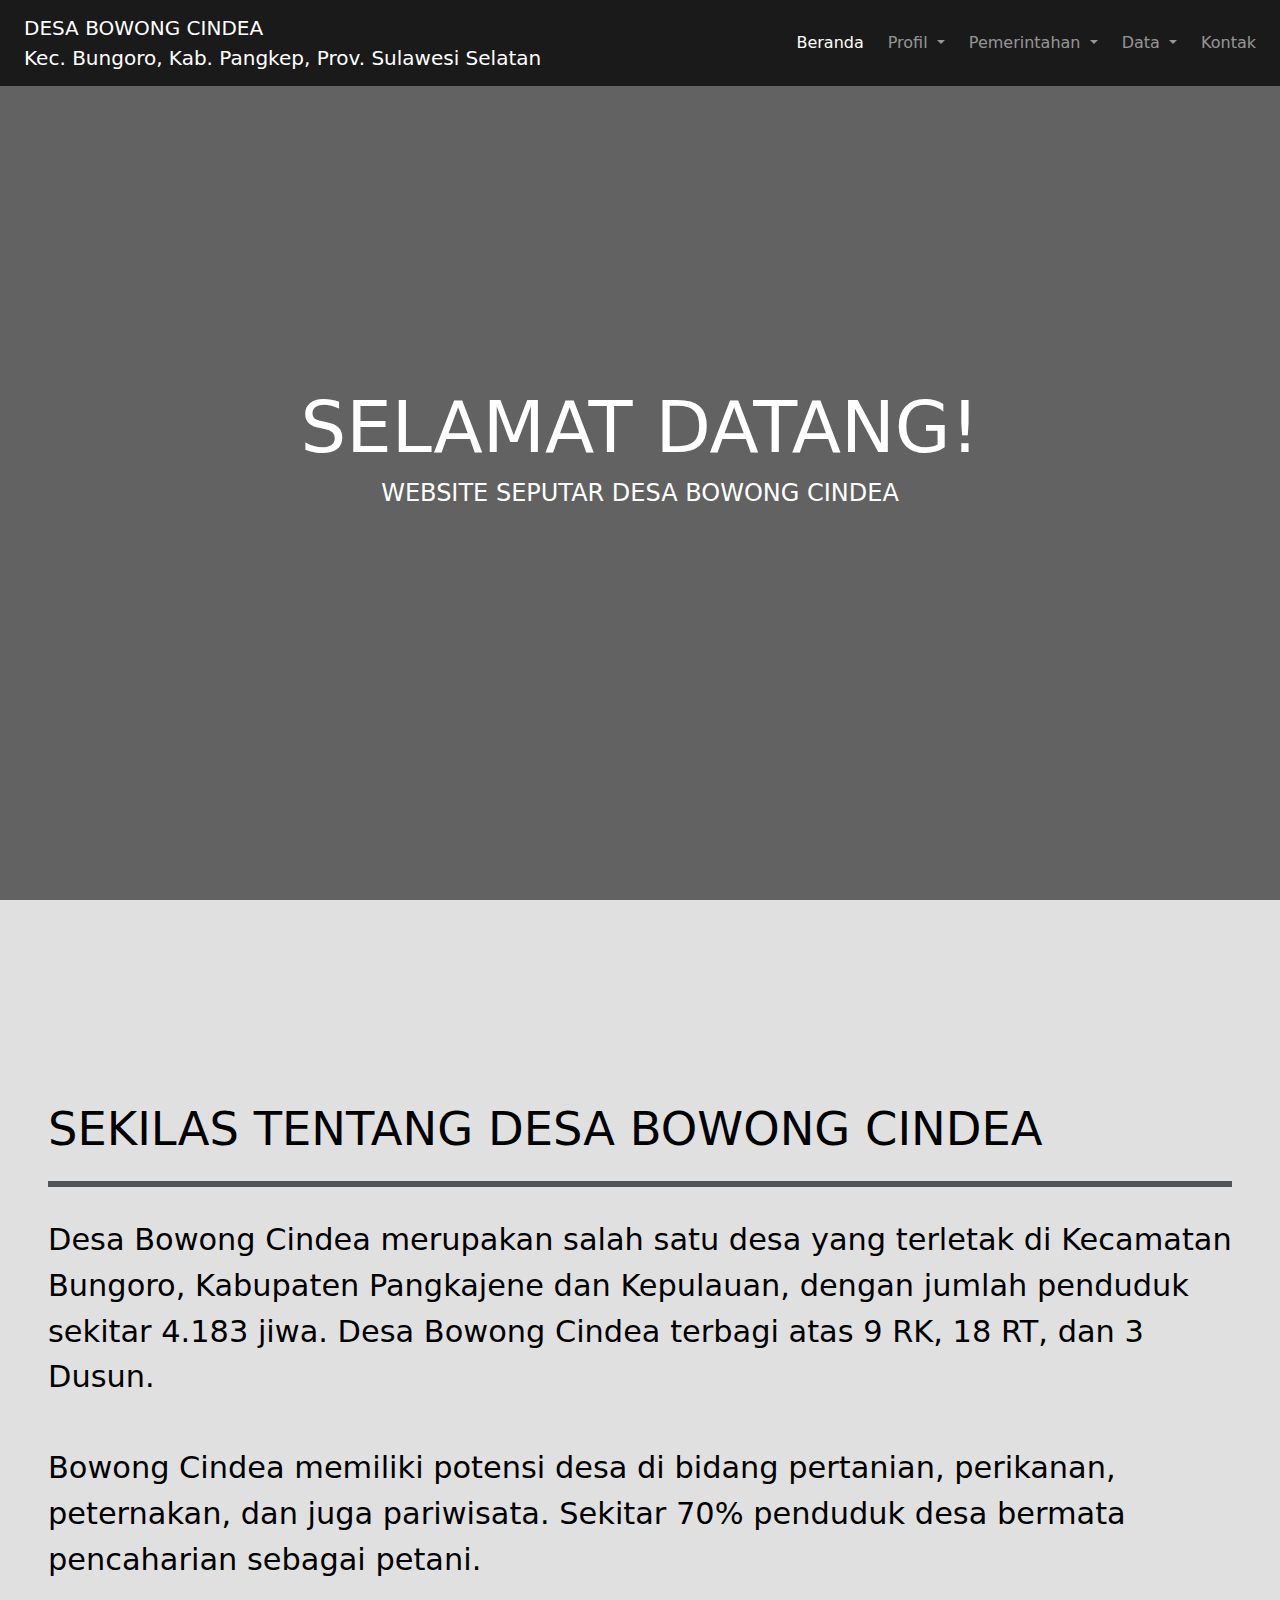
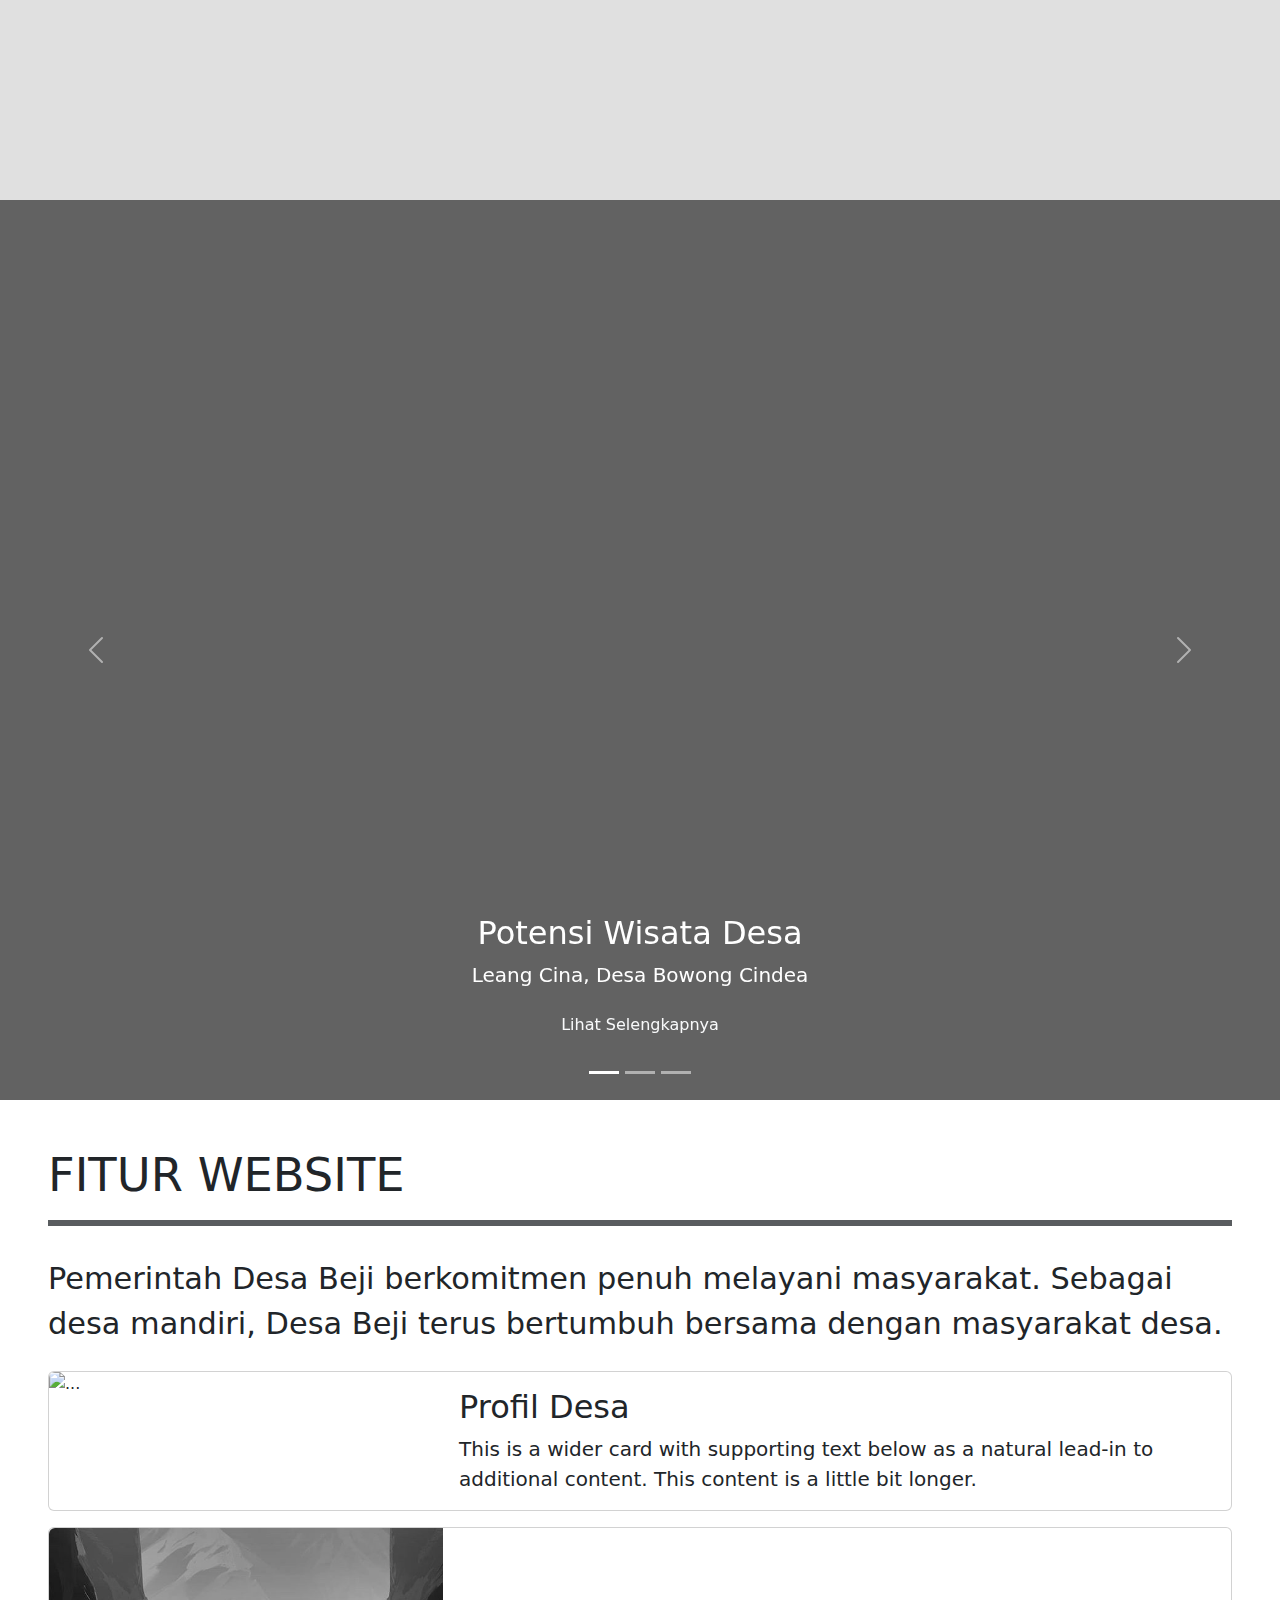
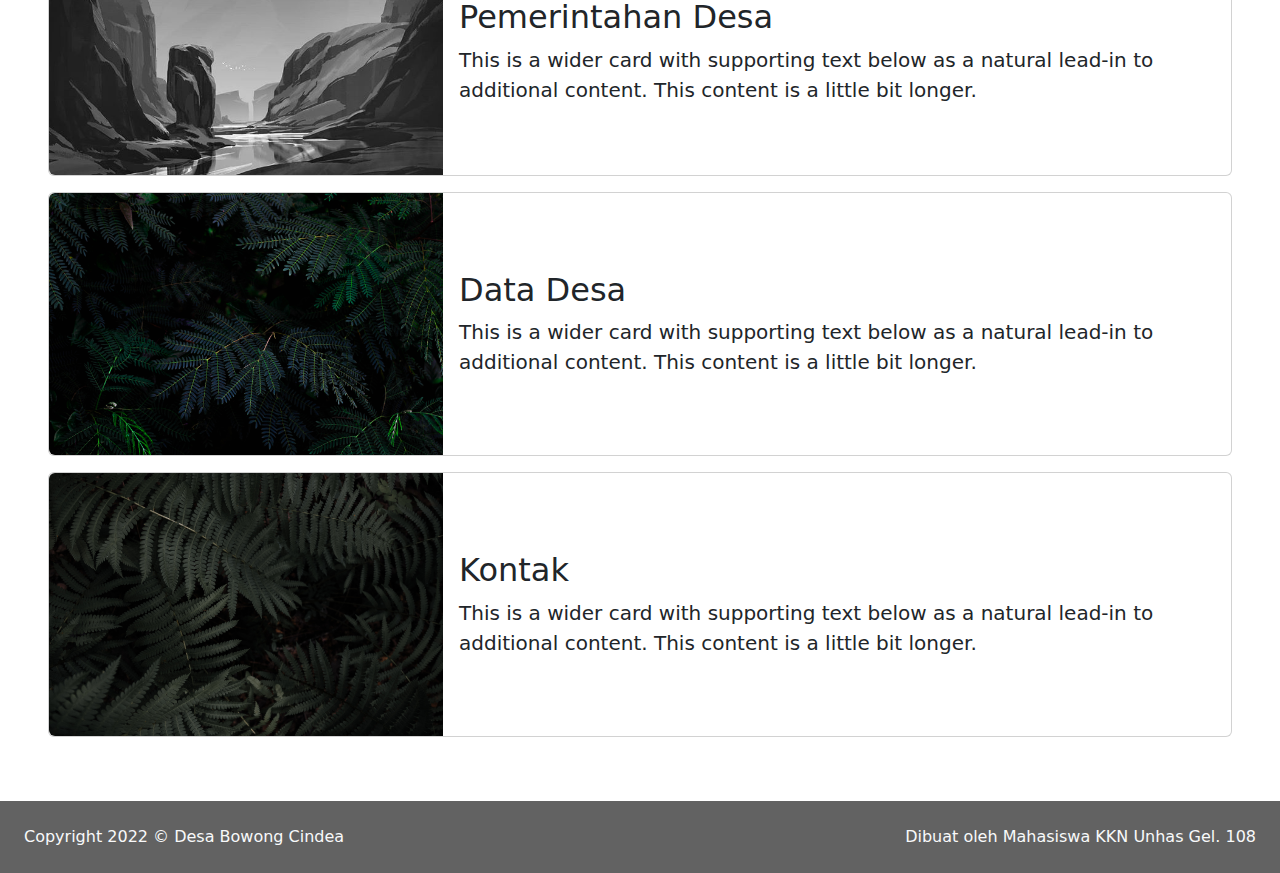
==== index.html @ 3e86f27a "first commit" ====
<!DOCTYPE html>
<html lang="en">
  <head>
    <meta charset="UTF-8" />
    <meta http-equiv="X-UA-Compatible" content="IE=edge" />
    <meta name="viewport" content="width=device-width, initial-scale=1.0" />
    <title>Website Desa Bowong Cindea</title>
    <link href="./css/bootstrap/bootstrap.min.css" rel="stylesheet" />
    <link href="./css/index.css" rel="stylesheet" />
  </head>
  <body>
    <!-- Navbar -->
    <nav class="navbar navbar-expand-lg navbar-dark">
      <div class="container-fluid px-3 px-md-4">
        <div class="navbar-brand d-flex flex-column">
          <span class="nama-desa" href="#">DESA BOWONG CINDEA</span>
          <span class="letak-desa"
            >Kec. Bungoro, Kab. Pangkep, Prov. Sulawesi Selatan</span
          >
        </div>
        <button
          class="navbar-toggler"
          type="button"
          data-bs-toggle="collapse"
          data-bs-target="#navbarNavDropdown"
          aria-controls="navbarNavDropdown"
          aria-expanded="false"
          aria-label="Toggle navigation"
        >
          <span class="navbar-toggler-icon"></span>
        </button>
        <div class="collapse navbar-collapse" id="navbarNavDropdown">
          <ul class="ms-auto navbar-nav gap-2">
            <li class="nav-item">
              <a class="nav-link active" aria-current="page" href="./index.html"
                >Beranda</a
              >
            </li>
            <li class="nav-item dropdown">
              <a
                class="nav-link dropdown-toggle"
                href="#"
                role="button"
                data-bs-toggle="dropdown"
                aria-expanded="false"
              >
                Profil
              </a>
              <ul class="dropdown-menu dropdown-menu-dark">
                <li>
                  <a
                    class="dropdown-item"
                    href="./pages/profil/sejarah-desa.html"
                    >Sejarah Desa</a
                  >
                </li>
                <li>
                  <a
                    class="dropdown-item"
                    href="./pages/profil/wilayah-desa.html"
                    >Wilayah Desa</a
                  >
                </li>
                <li>
                  <a
                    class="dropdown-item"
                    href="./pages/profil/sarana-prasarana.html"
                    >Sarana dan Prasarana Desa</a
                  >
                </li>
                <li>
                  <a
                    class="dropdown-item"
                    href="./pages/profil/potensi-desa.html"
                    >Potensi Desa</a
                  >
                </li>
              </ul>
            </li>
            <li class="nav-item dropdown">
              <a
                class="nav-link dropdown-toggle"
                href="#"
                role="button"
                data-bs-toggle="dropdown"
                aria-expanded="false"
              >
                Pemerintahan
              </a>
              <ul class="dropdown-menu dropdown-menu-dark">
                <li>
                  <a
                    class="dropdown-item"
                    href="./pages/pemerintahan/visi-misi.html"
                    >Visi dan Misi</a
                  >
                </li>
                <li>
                  <a
                    class="dropdown-item"
                    href="./pages/pemerintahan/struktur-organisasi.html"
                    >Struktur Organisasi</a
                  >
                </li>
              </ul>
            </li>
            <li class="dropdown">
              <a
                class="nav-link dropdown-toggle"
                href="#"
                role="button"
                data-bs-toggle="dropdown"
                aria-expanded="false"
              >
                Data
              </a>
              <ul class="dropdown-menu dropdown-menu-dark data-penduduk">
                <li>
                  <a
                    class="dropdown-item"
                    href="./pages/data/data-penduduk.html"
                    >Data Penduduk</a
                  >
                </li>
              </ul>
            </li>
            <li class="nav-item">
              <a class="nav-link pe-0" href="./pages/kontak.html">Kontak</a>
            </li>
          </ul>
        </div>
      </div>
    </nav>
    <!-- Welcome -->
    <header
      class="header d-flex flex-column justify-content-center align-items-center"
    >
      <h1 class="header-title">SELAMAT DATANG!</h1>
      <h4 class="header-subtitle">
        WEBSITE SEPUTAR DESA BOWONG CINDEA
      </h4>
    </header>
    <!-- Overview -->
    <section
      class="py-5 overview-section px-sm-5 px-4 d-flex flex-column justify-content-center"
    >
      <h1>SEKILAS TENTANG DESA BOWONG CINDEA</h1>
      <hr class="border border-dark border-3 opacity-75" />
      <p>
        Desa Bowong Cindea merupakan salah satu desa yang terletak di Kecamatan
        Bungoro, Kabupaten Pangkajene dan Kepulauan, dengan jumlah penduduk
        sekitar 4.183 jiwa. Desa Bowong Cindea terbagi atas 9 RK, 18 RT, dan 3 Dusun.
        <br /><br />Bowong Cindea memiliki potensi desa di bidang pertanian,
        perikanan, peternakan, dan juga pariwisata. Sekitar 70% penduduk desa bermata pencaharian sebagai
        petani.
      </p>
    </section>

    <!-- Preview Leang Cina -->
    <div
      id="carouselExampleCaptions"
      class="carousel slide"
      data-bs-ride="false"
    >
      <div class="carousel-indicators">
        <button
          type="button"
          data-bs-target="#carouselExampleCaptions"
          data-bs-slide-to="0"
          class="active"
          aria-current="true"
          aria-label="Slide 1"
        ></button>
        <button
          type="button"
          data-bs-target="#carouselExampleCaptions"
          data-bs-slide-to="1"
          aria-label="Slide 2"
        ></button>
        <button
          type="button"
          data-bs-target="#carouselExampleCaptions"
          data-bs-slide-to="2"
          aria-label="Slide 3"
        ></button>
      </div>
      <div class="carousel-inner">
        <div class="carousel-item active">
          <!-- <img
            src=".\images\leang-cina-1.png"
            width="100%"
            height="710"
            class="d-block"
            alt="Potensi Wisata Desa"
          /> -->
          <div class="leang-1"></div>
          <div class="carousel-caption">
            <h2>Potensi Wisata Desa</h2>
            <p class="fs-5">Leang Cina, Desa Bowong Cindea</p>
            <p>
              <a
                class="btn btn-md text-light"
                href=".\pages\profil\potensi-desa.html"
                role="button"
                target="_blank"
                >Lihat Selengkapnya</a
              >
            </p>
          </div>
        </div>
        <div class="carousel-item">
          <!-- <img
            src=".\images\leang-cina-2.jpeg"
            width="100%"
            height="710"
            class="d-block"
            alt="..."
          /> -->

          <div class="leang-2"></div>
          <div class="carousel-caption">
            <h2>Potensi Wisata Desa</h2>
            <p class="fs-5">Leang Cina, Desa Bowong Cindea</p>
            <p>
              <a
                class="btn btn-md text-light"
                href=".\pages\profil\potensi-desa.html"
                role="button"
                target="_blank"
                >Lihat Selengkapnya</a
              >
            </p>
          </div>
        </div>
        <div class="carousel-item">
          <!-- <img
            src=".\images\leang-cina-3.jpeg"
            width="100%"
            height="710"
            class="d-block w-100"
            alt="..."
          /> -->
          <div class="leang-3"></div>
          <div class="carousel-caption">
            <h2>Potensi Wisata Desa</h2>
            <p class="fs-5">Leang Cina, Desa Bowong Cindea</p>
            <p>
              <a
                class="btn btn-md text-light"
                href=".\pages\profil\potensi-desa.html"
                role="button"
                target="_blank"
                >Lihat Selengkapnya</a
              >
            </p>
          </div>
        </div>
      </div>
      <button
        class="carousel-control-prev"
        type="button"
        data-bs-target="#carouselExampleCaptions"
        data-bs-slide="prev"
      >
        <span class="carousel-control-prev-icon" aria-hidden="true"></span>
        <span class="visually-hidden">Previous</span>
      </button>
      <button
        class="carousel-control-next"
        type="button"
        data-bs-target="#carouselExampleCaptions"
        data-bs-slide="next"
      >
        <span class="carousel-control-next-icon" aria-hidden="true"></span>
        <span class="visually-hidden">Next</span>
      </button>
    </div>

    <!-- Fitur -->
    <section class="feature-section p-sm-5 p-4">
      <div class="mb-4">
        <h1 class="feature-title">FITUR WEBSITE</h1>
        <hr class="border border-dark border-3 opacity-75" />
        <p class="feature-text">
          Pemerintah Desa Beji berkomitmen penuh melayani masyarakat. Sebagai
          desa mandiri, Desa Beji terus bertumbuh bersama dengan masyarakat
          desa.
        </p>
      </div>
      <div class="">
        <div class="card mb-3">
          <div class="row g-0">
            <div class="col-md-4">
              <img
                src="../images/bg-welcome.jpg"
                class="img-fluid rounded-start"
                alt="..."
              />
            </div>
            <div class="col-md-8">
              <div
                class="card-body d-flex flex-column justify-content-center h-100"
              >
                <h5 class="card-title fs-2">Profil Desa</h5>
                <p class="card-text fs-5">
                  This is a wider card with supporting text below as a natural
                  lead-in to additional content. This content is a little bit
                  longer.
                </p>
                <!-- <p class="card-text">
                  <small class="text-muted">Last updated 3 mins ago</small>
                </p> -->
              </div>
            </div>
          </div>
        </div>
        <div class="card mb-3">
          <div class="row g-0">
            <div class="col-md-4">
              <img
                src="../images/2.jpg"
                class="img-fluid rounded-start"
                alt="..."
              />
            </div>
            <div class="col-md-8">
              <div
                class="card-body d-flex flex-column justify-content-center h-100"
              >
                <h5 class="card-title fs-2">Pemerintahan Desa</h5>
                <p class="card-text fs-5">
                  This is a wider card with supporting text below as a natural
                  lead-in to additional content. This content is a little bit
                  longer.
                </p>
                <!-- <p class="card-text">
                    <small class="text-muted">Last updated 3 mins ago</small>
                  </p> -->
              </div>
            </div>
          </div>
        </div>
        <div class="card mb-3">
          <div class="row g-0">
            <div class="col-md-4">
              <img
                src="../images/3.jpg"
                class="img-fluid rounded-start"
                alt="..."
              />
            </div>
            <div class="col-md-8">
              <div
                class="card-body d-flex flex-column justify-content-center h-100"
              >
                <h5 class="card-title fs-2">Data Desa</h5>
                <p class="card-text fs-5">
                  This is a wider card with supporting text below as a natural
                  lead-in to additional content. This content is a little bit
                  longer.
                </p>
                <!-- <p class="card-text">
                    <small class="text-muted">Last updated 3 mins ago</small>
                  </p> -->
              </div>
            </div>
          </div>
        </div>
        <div class="card mb-3">
          <div class="row g-0">
            <div class="col-md-4">
              <img
                src="../images/4.jpg"
                class="img-fluid rounded-start"
                alt="..."
              />
            </div>
            <div class="col-md-8">
              <div
                class="card-body d-flex flex-column justify-content-center h-100"
              >
                <h5 class="card-title fs-2">Kontak</h5>
                <p class="card-text fs-5">
                  This is a wider card with supporting text below as a natural
                  lead-in to additional content. This content is a little bit
                  longer.
                </p>
                <!-- <p class="card-text">
                    <small class="text-muted">Last updated 3 mins ago</small>
                  </p> -->
              </div>
            </div>
          </div>
        </div>
        <!-- <div class="row row-cols-1 row-cols-md-2 g-4">
          <div class="col">
            <div class="card">
              <img src="./bg-welcome.jpg" class="card-img-top" alt="..." />
              <div class="card-body">
                <h5 class="card-title">Profil Desa</h5>
                <p class="card-text">
                  This is a longer card with supporting text below as a natural
                  lead-in to additional content. This content is a little bit
                  longer.
                </p>
              </div>
            </div>
          </div>
          <div class="col">
            <div class="card">
              <img src="./2.jpg" class="card-img-top" alt="..." />
              <div class="card-body">
                <h5 class="card-title">Pemerintahan Desa</h5>
                <p class="card-text">
                  This is a longer card with supporting text below as a natural
                  lead-in to additional content. This content is a little bit
                  longer.
                </p>
              </div>
            </div>
          </div>
          <div class="col">
            <div class="card">
              <img src="./3.jpg" class="card-img-top" alt="..." />
              <div class="card-body">
                <h5 class="card-title">Data Desa</h5>
                <p class="card-text">
                  This is a longer card with supporting text below as a natural
                  lead-in to additional content.
                </p>
              </div>
            </div>
          </div>
          <div class="col">
            <div class="card">
              <img src="./4.jpg" class="card-img-top" alt="..." />
              <div class="card-body">
                <h5 class="card-title">Kontak</h5>
                <p class="card-text">
                  This is a longer card with supporting text below as a natural
                  lead-in to additional content. This content is a little bit
                  longer.
                </p>
              </div>
            </div>
          </div>
        </div> -->
      </div>
    </section>
    <footer
      class="d-flex flex-column flex-md-row gap-2 gap-md-0 justify-content-between align-items-center text-light p-4 text-center"
    >
      <span>Copyright 2022 © Desa Bowong Cindea</span>
      <span>Dibuat oleh Mahasiswa KKN Unhas Gel. 108</span>
    </footer>
    <script src="./js/bootstrap/bootstrap.bundle.min.js"></script>
  </body>
</html>
---- css/index.css ----
* {
    box-sizing: border-box;
}

html,
body {
    margin: 0;
    padding: 0;
    height: 100%;
}

nav {
    background-image: url("../images/bg-welcome.jpg");
    background-size: cover;
    background-repeat: no-repeat;
    background-attachment: fixed;
    background-position: center;
    box-shadow: inset 0 0 0 1000px rgba(0, 0, 0, 0.733);
    position: absolute !important;
    width: 100%;
    z-index: 1;
}

.dropdown-menu {
    background-color: rgba(0, 0, 0, 0.329) !important;
    padding: 2px !important;
    border-color: rgba(0, 0, 0, 0.342) !important;
}

@media (min-width: 992px){
    .data-penduduk{
        transform: translate(-10%, 0);
    }
}

.dropdown-item:active,
.dropdown-item:focus,
.dropdown-item:visited {
    background-color: rgba(255, 255, 255, 0.308) !important;
}

hr {
    display: block;
    /* border: 3px solid black !important; */
    margin-bottom: 30px !important;
}

.header {
    color: white;
    background-image: url("../images/bg-welcome.jpg");
    background-size: cover;
    background-repeat: no-repeat;
    background-attachment: fixed;
    background-position: center;
    box-shadow: inset 0 0 0 1000px rgba(0, 0, 0, 0.616);
    height: 100vh;
}

.leang-1 {
    background-image: url("../images/leang-cina-1.png");
    background-size: cover;
    background-repeat: no-repeat;
    /* background-attachment: fixed; */
    background-position: center;
    box-shadow: inset 0 0 0 1000px rgba(0, 0, 0, 0.616);
    height: 100vh;
}

.leang-2 {
    background-image: url("../images/leang-cina-2.jpeg");
    background-size: cover;
    background-repeat: no-repeat;
    /* background-attachment: fixed; */
    background-position: center;
    box-shadow: inset 0 0 0 1000px rgba(0, 0, 0, 0.616);
    height: 100vh;
}

.leang-3 {
    background-image: url("../images/leang-cina-3.jpeg");
    background-size: cover;
    background-repeat: no-repeat;
    /* background-attachment: fixed; */
    background-position: center;
    box-shadow: inset 0 0 0 1000px rgba(0, 0, 0, 0.616);
    height: 100vh;
}

.header-title {
    font-size: 4.5rem;
}

.header-subtitle {
    font-weight: normal;
}

.overview-section {
    color: black;
    background-color: rgba(0, 0, 0, 0.123);
    height: 100vh;
}

@media (max-width: 992px) {
    .overview-section {
        color: black;
        background-color: rgba(0, 0, 0, 0.123);
        height: unset;
    }
}

.overview-section h1,
.feature-section .feature-title,
.card-title {
    font-size: 3.1rem;
}

.overview-section p,
.feature-section .feature-text,
.card-text {
    font-size: 2.1rem;
}

@media (max-width: 1500px) {

    .overview-section h1,
    .feature-section .feature-title,
    .card-title {
        font-size: 2.9rem;
    }

    .overview-section p,
    .feature-section .feature-text,
    .card-text {
        font-size: 1.9rem;
    }
}

@media (max-width: 1260px) {

    .overview-section h1,
    .feature-section .feature-title,
    .card-title {
        font-size: 2.7rem;
    }

    .overview-section p,
    .feature-section .feature-text,
    .card-text {
        font-size: 1.7rem;
    }
}


@media (max-width: 950px) {

    .overview-section h1,
    .feature-section .feature-title,
    .card-title {
        font-size: 2.5rem;
    }

    .overview-section p,
    .feature-section .feature-text,
    .card-text {
        font-size: 1.5rem;
    }
}

@media (max-width: 820px) {
    footer {
        font-size: 0.9rem;
    }
}

@media (max-width: 720px) {
    .header-title {
        font-size: 3.5rem;
    }

    .header-subtitle {
        font-weight: normal;
        font-size: 1.1rem;
    }

    .overview-section h1,
    .feature-section .feature-title,
    .card-title {
        font-size: 2.1rem;
    }

    .overview-section p,
    .feature-section .feature-text,
    .card-text {
        font-size: 1.4rem;
    }
}

@media (max-width: 605px) {
    /* .nama-desa {
        font-size: 1.1rem;
    } */

    .letak-desa {
        font-size: 0.9rem;
    }

    /* .nav-item {
        font-size: 0.8rem;
    } */

    .overview-section h1,
    .feature-section .feature-title,
    .card-title {
        font-size: 1.8rem;
    }

    .overview-section p,
    .feature-section .feature-text,
    .card-text {
        font-size: 1.3rem;
    }

    .navbar-toggler-icon {
        font-size: 1.1rem;
    }
}

@media (max-width: 550px) {
    .header-title {
        font-size: 3.1rem;
    }

    .header-subtitle {
        font-weight: normal;
        font-size: 0.9rem;
    }
}

@media (max-width: 498px) {
    .header-title {
        font-size: 2.9rem;
    }

    .header-subtitle {
        font-weight: normal;
        font-size: 0.9rem;
    }

    .overview-section h1,
    .feature-section .feature-title,
    .card-title {
        font-size: 1.7rem;
    }

    .overview-section p,
    .feature-section .feature-text,
    .card-text {
        font-size: 1.2rem;
    }
}

@media (max-width: 449px) {
    /* .nama-desa {
        font-size: 1rem;
    } */

    .letak-desa {
        font-size: 0.7rem;
    }

    /* .nav-item {
        font-size: 0.7rem;
    } */

    .header-title {
        font-size: 2.7rem;
    }

    .overview-section h1,
    .feature-section .feature-title,
    .card-title {
        font-size: 1.6rem;
    }

    .navbar-toggler-icon {
        font-size: 1rem;
    }

    .carousel-caption .fs-5 {
        font-size: 1.1rem !important;
    }
}

@media (max-width: 410px) {
    .header-title {
        font-size: 2.5rem;
    }

    .header-subtitle {
        font-weight: normal;
        font-size: 0.8rem;
    }
}

/* .carousel-item{
    box-shadow: inset 0 0 0 1000px rgba(0, 0, 0, 0.616);
    height: 100vh;
} */

footer {
    /* background-color: rgb(51, 70, 48);
     */
    background-image: url("../images/bg-welcome.jpg");
    background-size: cover;
    background-repeat: no-repeat;
    background-attachment: fixed;
    background-position: center;
    box-shadow: inset 0 0 0 1000px rgba(0, 0, 0, 0.616);
}

/* header img {
  width: 100vw;
  object-fit: cover;
  filter: brightness(0.4);
}
section {
  position: absolute;
  top: 50%;
  left: 50%;
  transform: translate(-50%, -50%);
  color: #fff;
  font-family: "Roboto", sans-serif;
} */
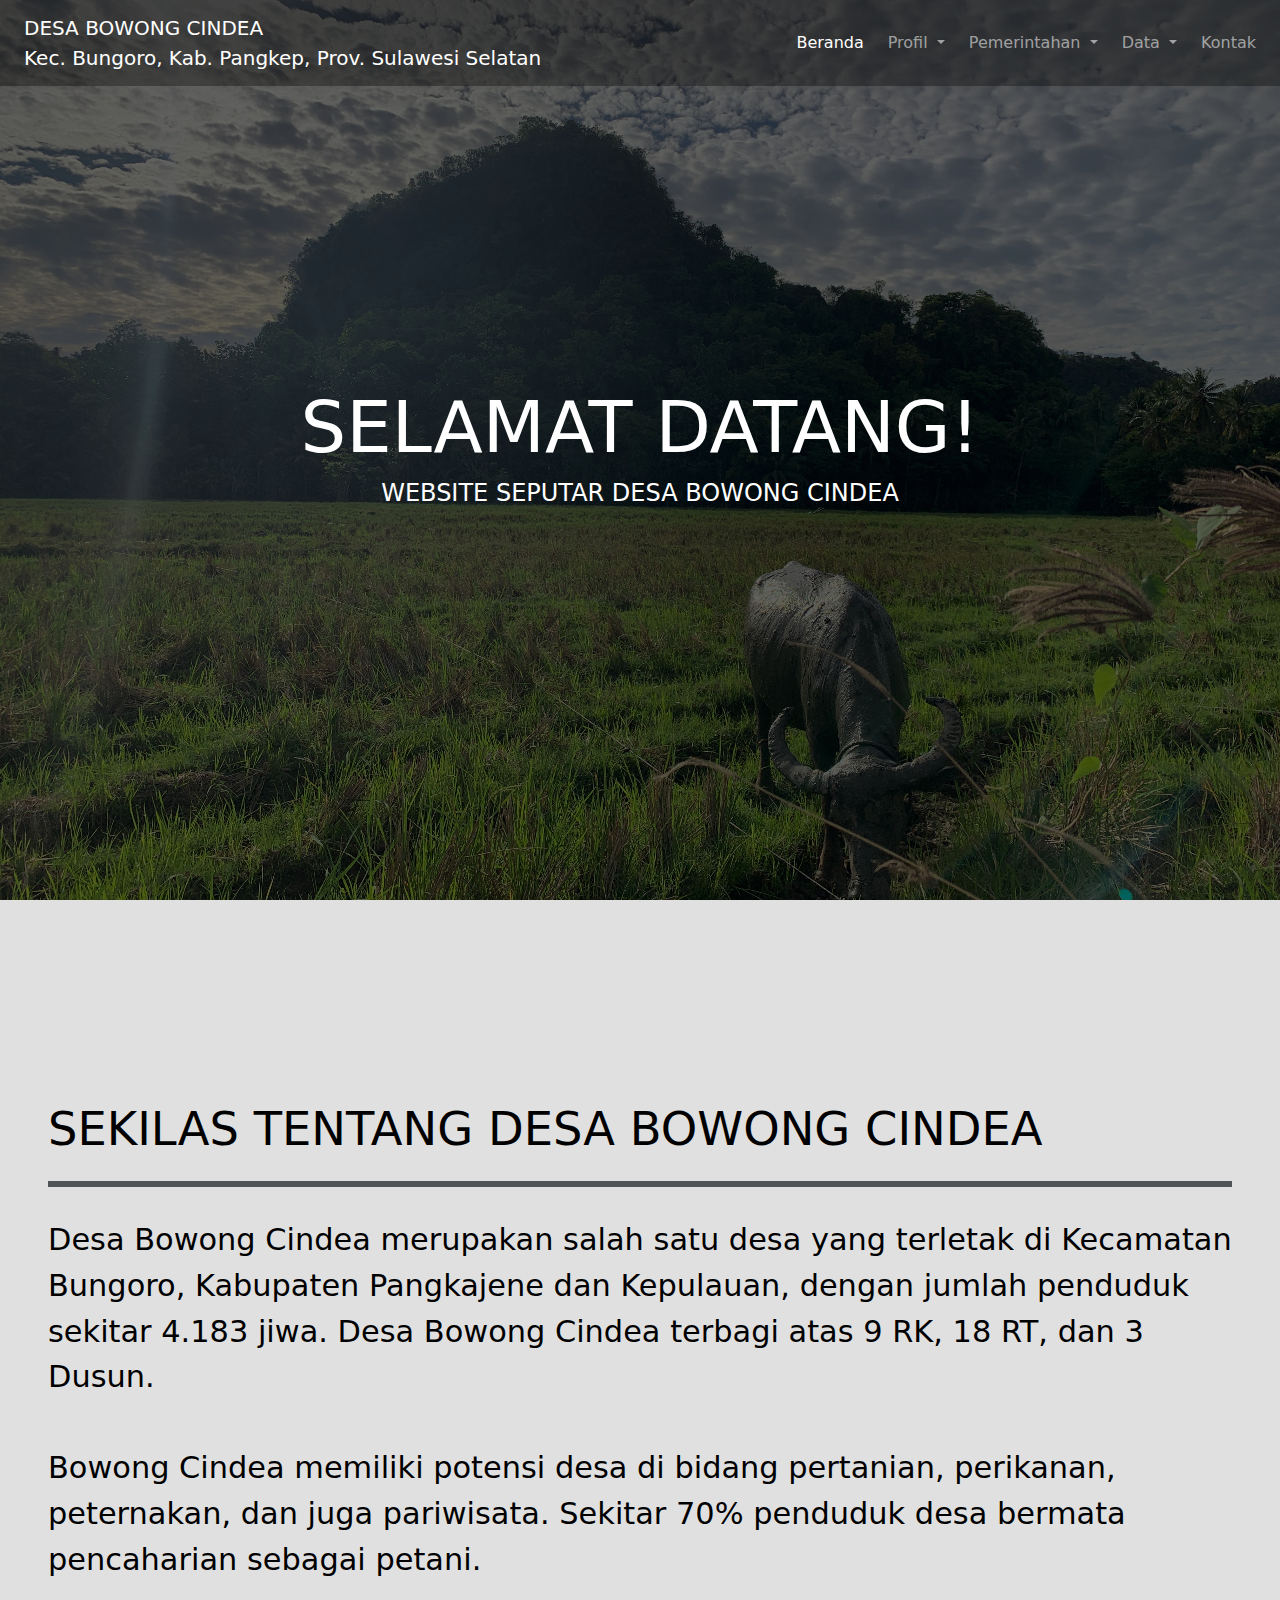
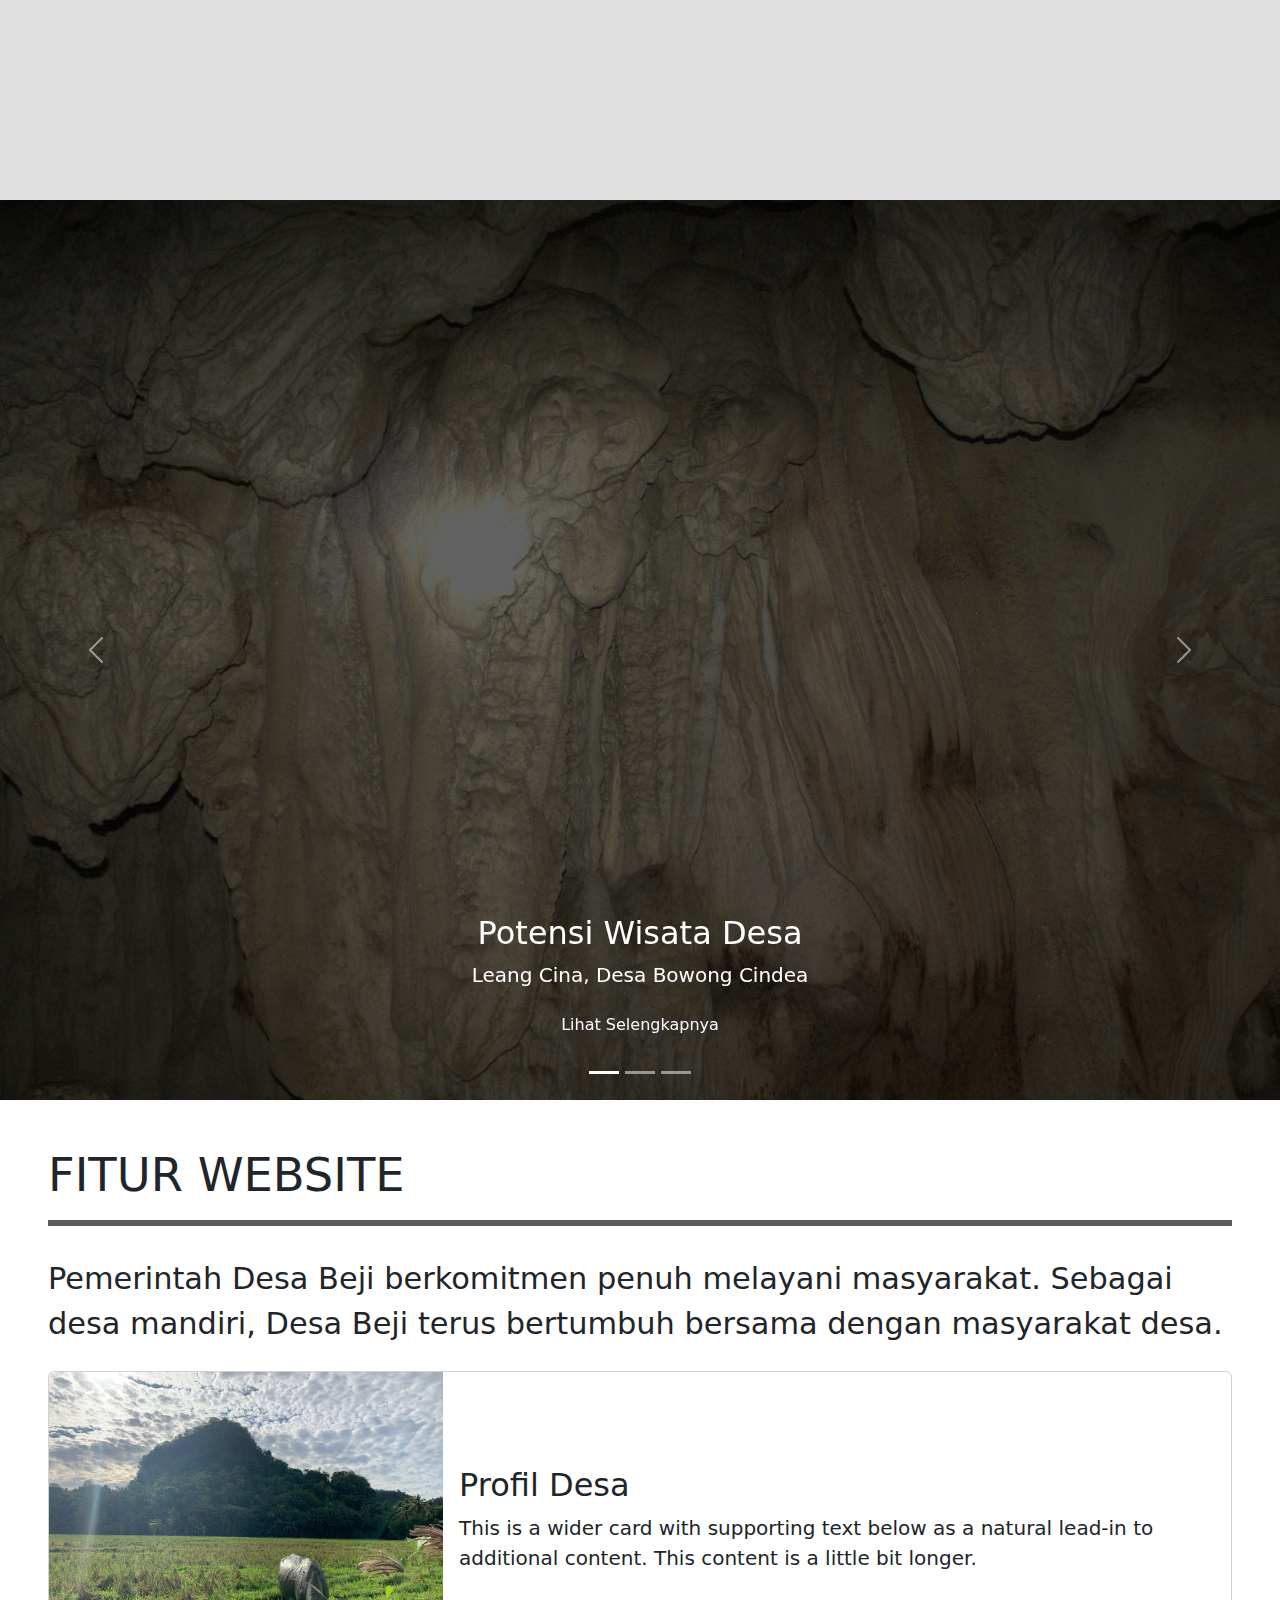
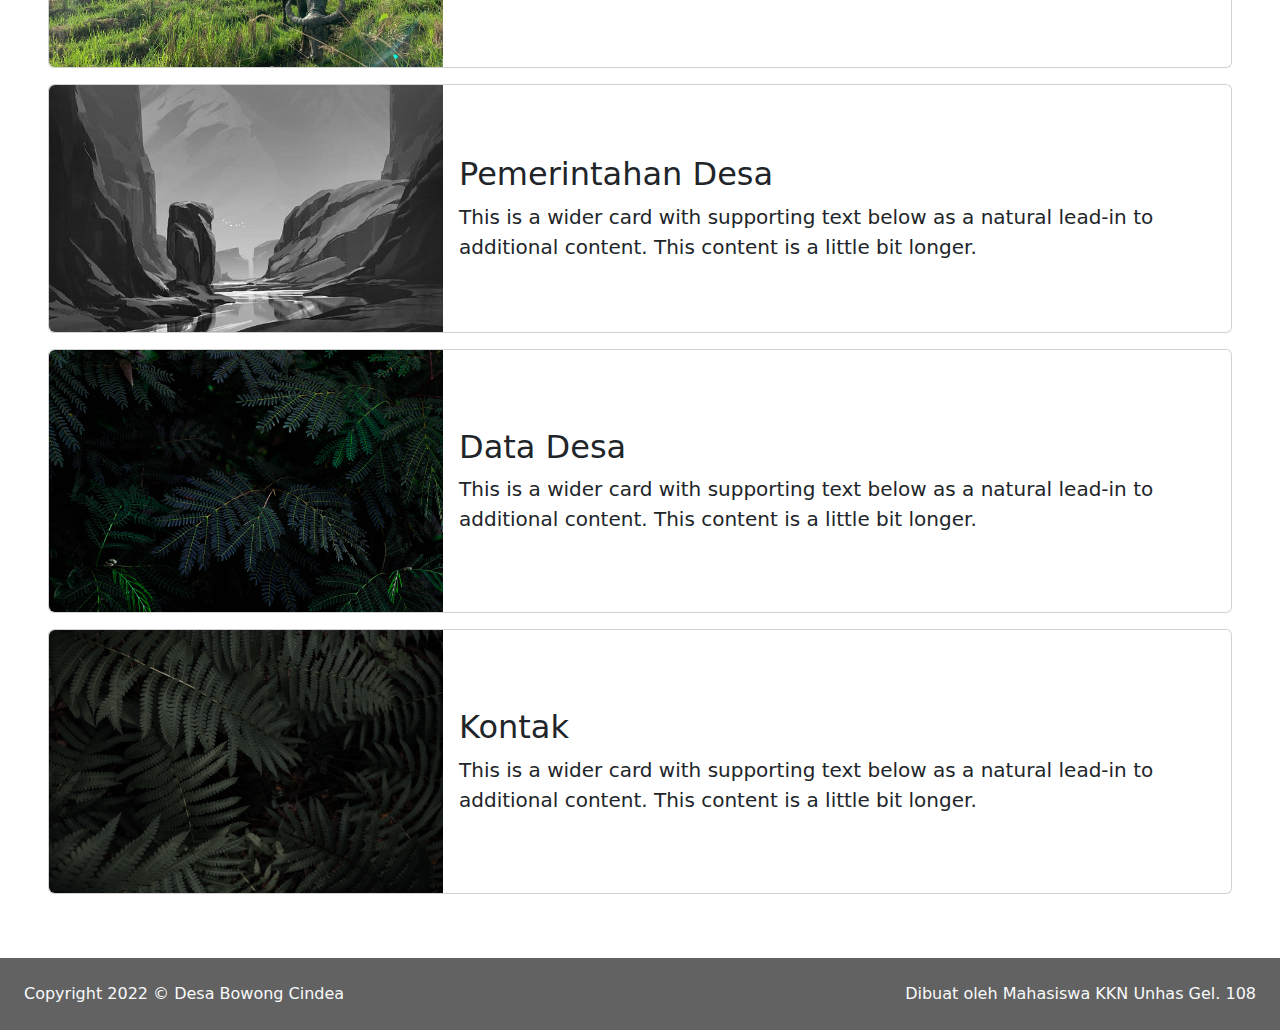
==== commit db0ec483: "compress gambar" ====
--- a/index.html
+++ b/index.html
@@ -292,7 +292,7 @@
           <div class="row g-0">
             <div class="col-md-4">
               <img
-                src="../images/bg-welcome.jpg"
+                src="../images/bg-welcome.jpeg"
                 class="img-fluid rounded-start"
                 alt="..."
               />
@@ -392,59 +392,6 @@
             </div>
           </div>
         </div>
-        <!-- <div class="row row-cols-1 row-cols-md-2 g-4">
-          <div class="col">
-            <div class="card">
-              <img src="./bg-welcome.jpg" class="card-img-top" alt="..." />
-              <div class="card-body">
-                <h5 class="card-title">Profil Desa</h5>
-                <p class="card-text">
-                  This is a longer card with supporting text below as a natural
-                  lead-in to additional content. This content is a little bit
-                  longer.
-                </p>
-              </div>
-            </div>
-          </div>
-          <div class="col">
-            <div class="card">
-              <img src="./2.jpg" class="card-img-top" alt="..." />
-              <div class="card-body">
-                <h5 class="card-title">Pemerintahan Desa</h5>
-                <p class="card-text">
-                  This is a longer card with supporting text below as a natural
-                  lead-in to additional content. This content is a little bit
-                  longer.
-                </p>
-              </div>
-            </div>
-          </div>
-          <div class="col">
-            <div class="card">
-              <img src="./3.jpg" class="card-img-top" alt="..." />
-              <div class="card-body">
-                <h5 class="card-title">Data Desa</h5>
-                <p class="card-text">
-                  This is a longer card with supporting text below as a natural
-                  lead-in to additional content.
-                </p>
-              </div>
-            </div>
-          </div>
-          <div class="col">
-            <div class="card">
-              <img src="./4.jpg" class="card-img-top" alt="..." />
-              <div class="card-body">
-                <h5 class="card-title">Kontak</h5>
-                <p class="card-text">
-                  This is a longer card with supporting text below as a natural
-                  lead-in to additional content. This content is a little bit
-                  longer.
-                </p>
-              </div>
-            </div>
-          </div>
-        </div> -->
       </div>
     </section>
     <footer
--- a/css/index.css
+++ b/css/index.css
@@ -15,7 +15,7 @@
     background-repeat: no-repeat;
     background-attachment: fixed;
     background-position: center;
-    box-shadow: inset 0 0 0 1000px rgba(0, 0, 0, 0.733);
+    box-shadow: inset 0 0 0 1000px rgba(0, 0, 0, 0.329);
     position: absolute !important;
     width: 100%;
     z-index: 1;
@@ -47,7 +47,7 @@
 
 .header {
     color: white;
-    background-image: url("../images/bg-welcome.jpg");
+    background-image: url("../images/bg-welcome.jpeg");
     background-size: cover;
     background-repeat: no-repeat;
     background-attachment: fixed;
@@ -57,7 +57,7 @@
 }
 
 .leang-1 {
-    background-image: url("../images/leang-cina-1.png");
+    background-image: url("../images/leang-cina-1.jpeg");
     background-size: cover;
     background-repeat: no-repeat;
     /* background-attachment: fixed; */
@@ -310,7 +310,7 @@
 footer {
     /* background-color: rgb(51, 70, 48);
      */
-    background-image: url("../images/bg-welcome.jpg");
+    background-image: url("../images/bg-welcome.jpeg");
     background-size: cover;
     background-repeat: no-repeat;
     background-attachment: fixed;
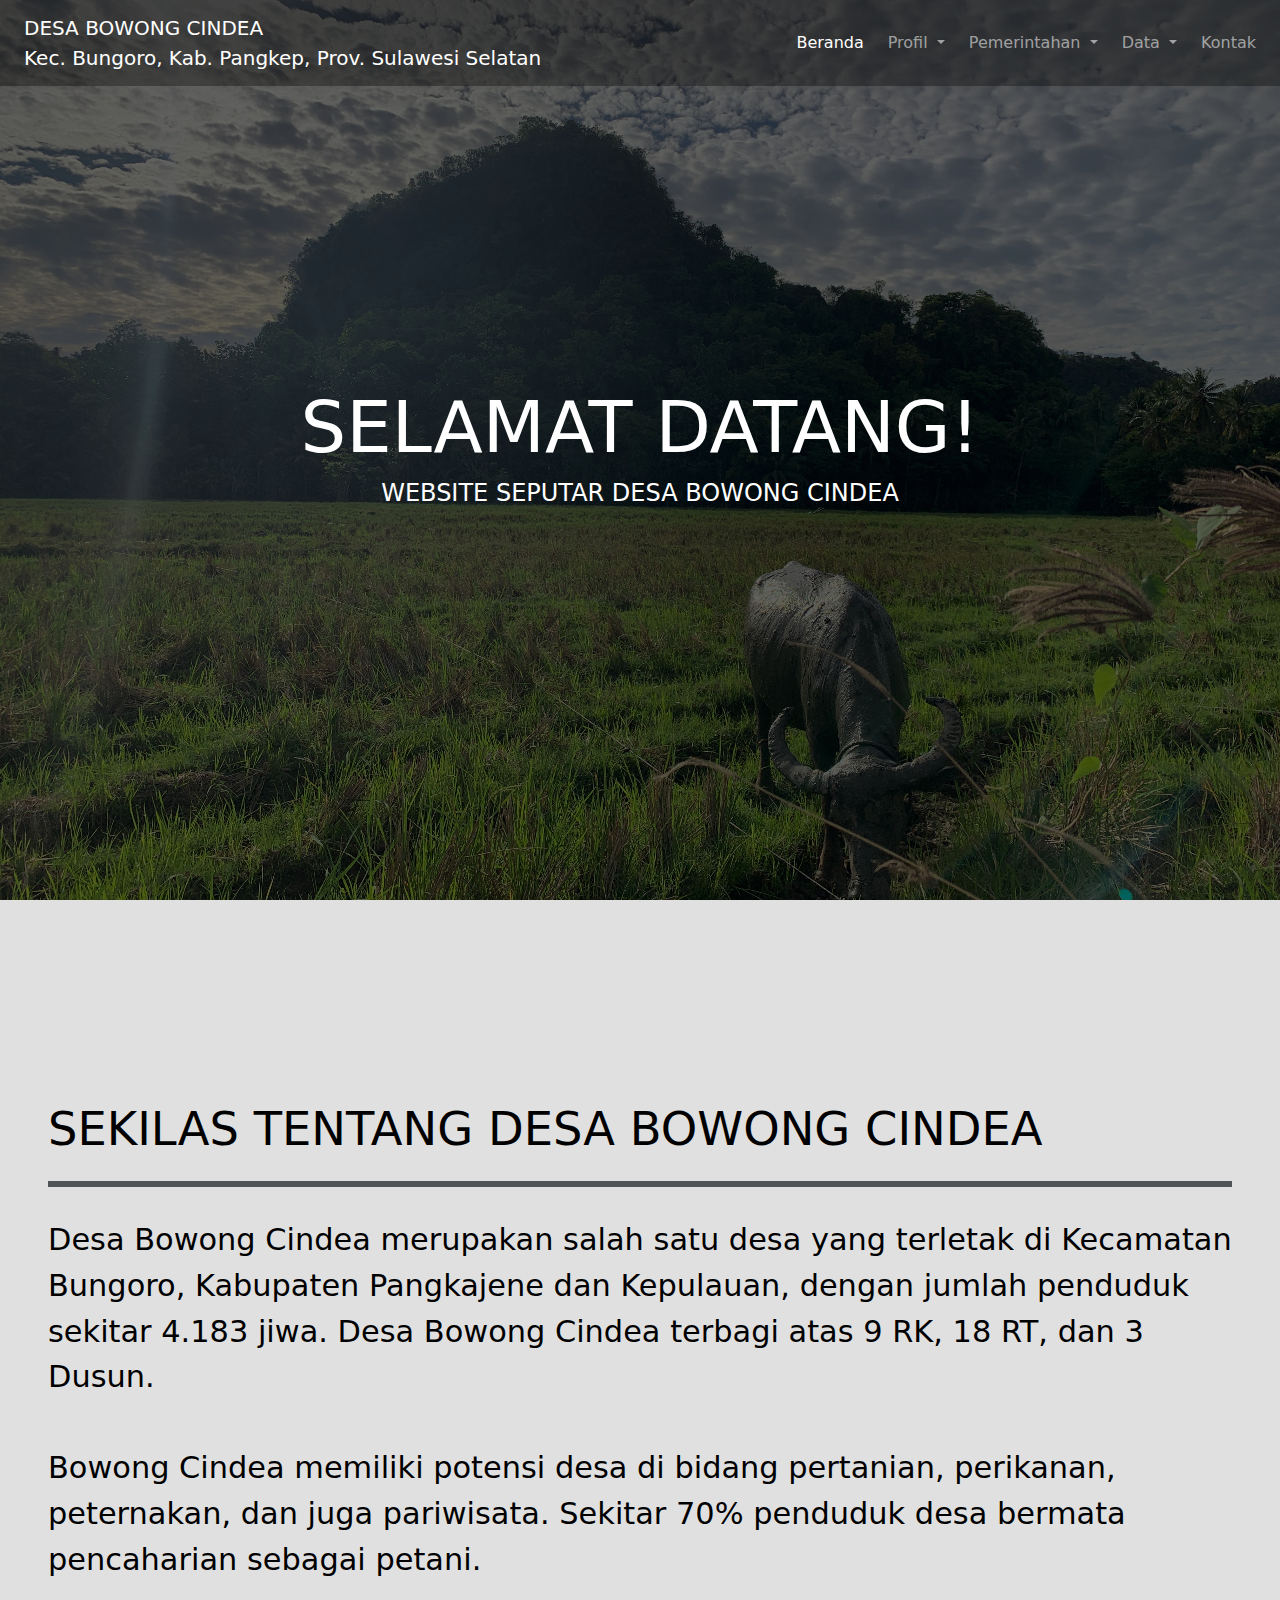
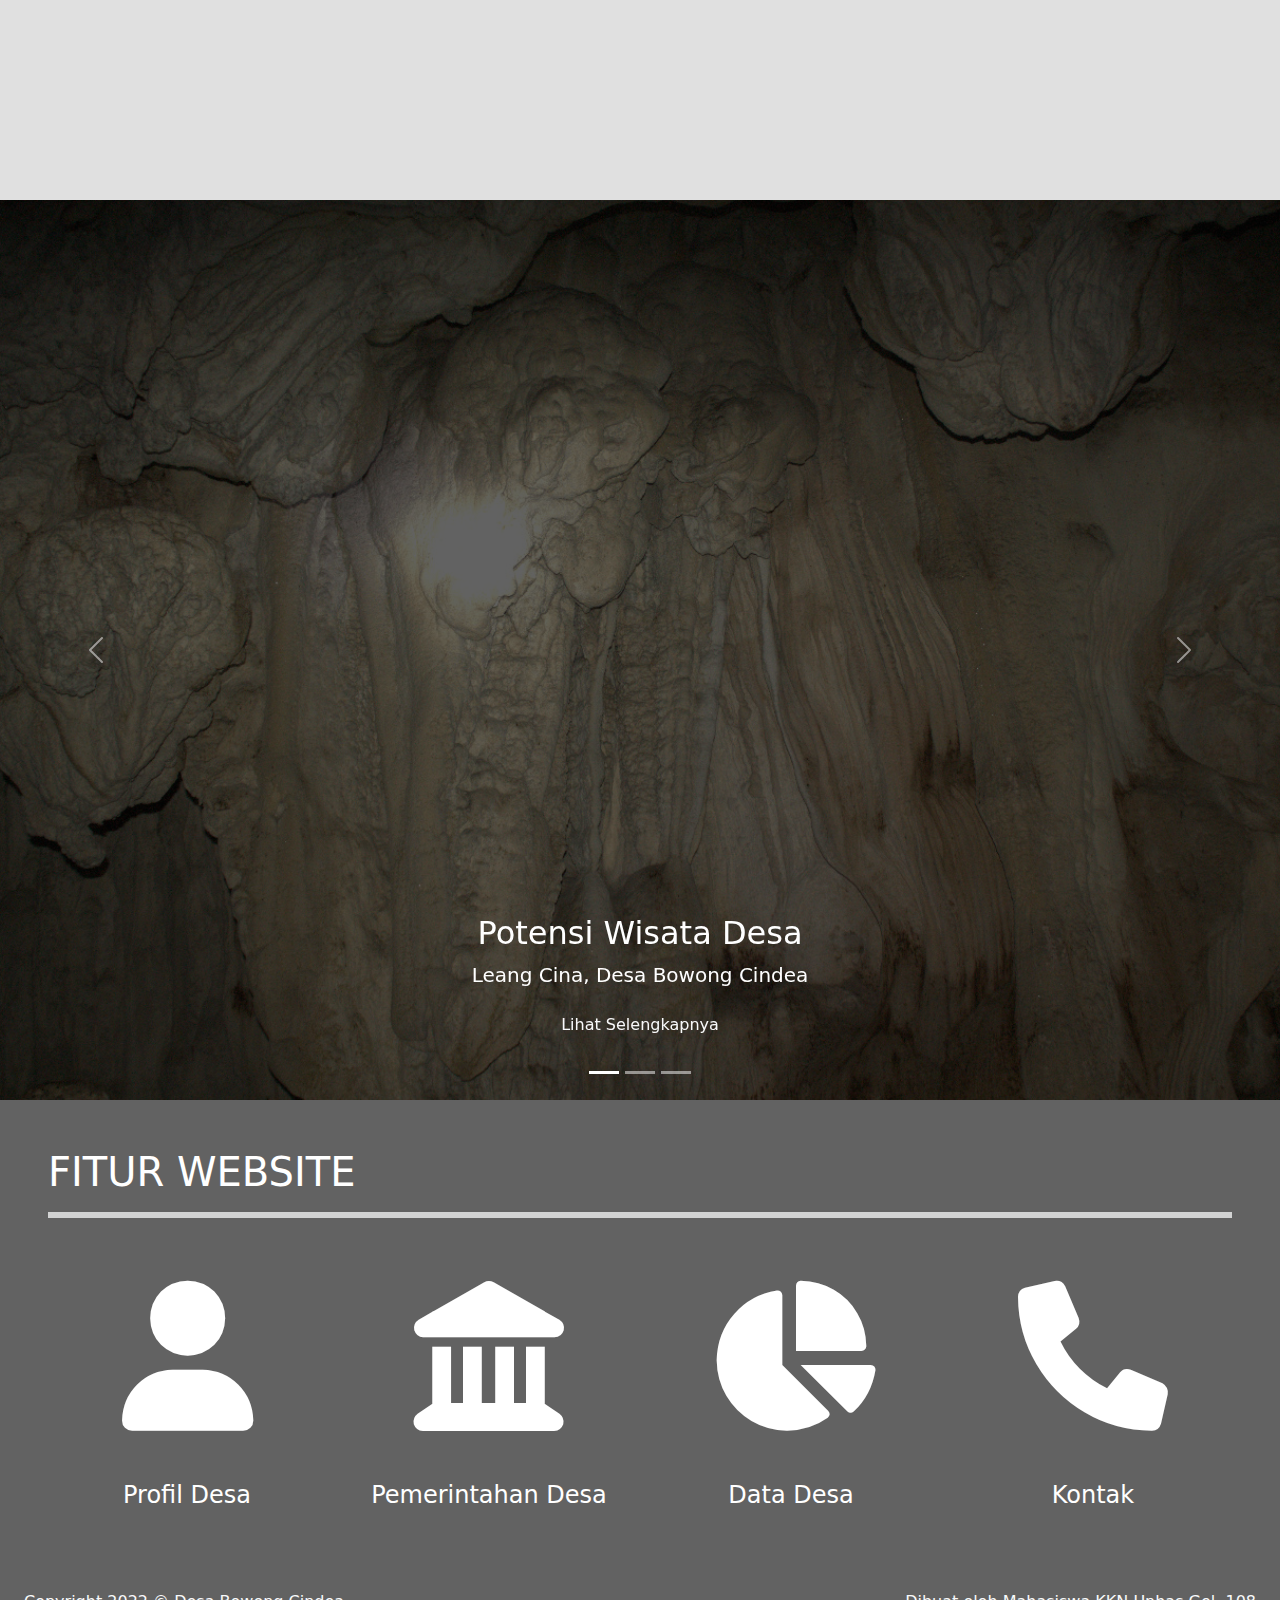
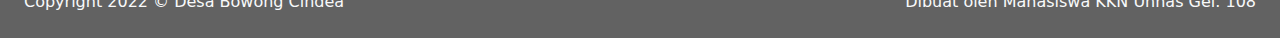
==== commit 4e479347: "update fitur website" ====
--- a/index.html
+++ b/index.html
@@ -7,6 +7,7 @@
     <title>Website Desa Bowong Cindea</title>
     <link href="./css/bootstrap/bootstrap.min.css" rel="stylesheet" />
     <link href="./css/index.css" rel="stylesheet" />
+    <link rel="stylesheet" href="../fontawesome/css/all.css" />
   </head>
   <body>
     <!-- Navbar -->
@@ -278,121 +279,35 @@
 
     <!-- Fitur -->
     <section class="feature-section p-sm-5 p-4">
-      <div class="mb-4">
-        <h1 class="feature-title">FITUR WEBSITE</h1>
-        <hr class="border border-dark border-3 opacity-75" />
-        <p class="feature-text">
-          Pemerintah Desa Beji berkomitmen penuh melayani masyarakat. Sebagai
-          desa mandiri, Desa Beji terus bertumbuh bersama dengan masyarakat
-          desa.
-        </p>
+      <div>
+        <h1>FITUR WEBSITE</h1>
+        <hr class="border border-light border-3 opacity-75" />
       </div>
-      <div class="">
-        <div class="card mb-3">
-          <div class="row g-0">
-            <div class="col-md-4">
-              <img
-                src="../images/bg-welcome.jpeg"
-                class="img-fluid rounded-start"
-                alt="..."
-              />
-            </div>
-            <div class="col-md-8">
-              <div
-                class="card-body d-flex flex-column justify-content-center h-100"
-              >
-                <h5 class="card-title fs-2">Profil Desa</h5>
-                <p class="card-text fs-5">
-                  This is a wider card with supporting text below as a natural
-                  lead-in to additional content. This content is a little bit
-                  longer.
-                </p>
-                <!-- <p class="card-text">
-                  <small class="text-muted">Last updated 3 mins ago</small>
-                </p> -->
-              </div>
-            </div>
-          </div>
-        </div>
-        <div class="card mb-3">
-          <div class="row g-0">
-            <div class="col-md-4">
-              <img
-                src="../images/2.jpg"
-                class="img-fluid rounded-start"
-                alt="..."
-              />
-            </div>
-            <div class="col-md-8">
-              <div
-                class="card-body d-flex flex-column justify-content-center h-100"
-              >
-                <h5 class="card-title fs-2">Pemerintahan Desa</h5>
-                <p class="card-text fs-5">
-                  This is a wider card with supporting text below as a natural
-                  lead-in to additional content. This content is a little bit
-                  longer.
-                </p>
-                <!-- <p class="card-text">
-                    <small class="text-muted">Last updated 3 mins ago</small>
-                  </p> -->
-              </div>
-            </div>
-          </div>
-        </div>
-        <div class="card mb-3">
-          <div class="row g-0">
-            <div class="col-md-4">
-              <img
-                src="../images/3.jpg"
-                class="img-fluid rounded-start"
-                alt="..."
-              />
-            </div>
-            <div class="col-md-8">
-              <div
-                class="card-body d-flex flex-column justify-content-center h-100"
-              >
-                <h5 class="card-title fs-2">Data Desa</h5>
-                <p class="card-text fs-5">
-                  This is a wider card with supporting text below as a natural
-                  lead-in to additional content. This content is a little bit
-                  longer.
-                </p>
-                <!-- <p class="card-text">
-                    <small class="text-muted">Last updated 3 mins ago</small>
-                  </p> -->
-              </div>
-            </div>
-          </div>
-        </div>
-        <div class="card mb-3">
-          <div class="row g-0">
-            <div class="col-md-4">
-              <img
-                src="../images/4.jpg"
-                class="img-fluid rounded-start"
-                alt="..."
-              />
-            </div>
-            <div class="col-md-8">
-              <div
-                class="card-body d-flex flex-column justify-content-center h-100"
-              >
-                <h5 class="card-title fs-2">Kontak</h5>
-                <p class="card-text fs-5">
-                  This is a wider card with supporting text below as a natural
-                  lead-in to additional content. This content is a little bit
-                  longer.
-                </p>
-                <!-- <p class="card-text">
-                    <small class="text-muted">Last updated 3 mins ago</small>
-                  </p> -->
-              </div>
-            </div>
-          </div>
-        </div>
-      </div>
+      <div class="row">
+        <div class="col d-flex flex-column align-items-center">
+          <a class="link-fitur" href="./pages/profil/sejarah-desa.html">
+            <i class="fa-solid fa-user"></i>
+          </a>
+          <h4 class="mt-2" style="text-align: center;">Profil Desa</h4>
+        </div>
+        <div class="col d-flex flex-column align-items-center">
+          <a class="link-fitur" href="./pages/pemerintahan/visi-misi.html">
+            <i class="fa-solid fa-landmark"></i>
+          </a>
+          <h4 class="mt-2" style="text-align: center;">Pemerintahan Desa</h4>
+        </div>
+        <div class="col d-flex flex-column align-items-center">
+          <a class="link-fitur" href="./pages/data/data-penduduk.html">
+            <i class="fa-solid fa-chart-pie"></i>
+          </a>
+          <h4 class="mt-2" style="text-align: center;">Data Desa</h4>
+        </div>
+        <div class="col d-flex flex-column align-items-center">
+          <a class="link-fitur" href="./pages/kontak.html">
+            <i class="fa-solid fa-phone"></i>
+          </a>
+          <h4 class="mt-2" style="text-align: center;">Kontak</h4>
+        </div>
     </section>
     <footer
       class="d-flex flex-column flex-md-row gap-2 gap-md-0 justify-content-between align-items-center text-light p-4 text-center"
--- a/css/index.css
+++ b/css/index.css
@@ -306,6 +306,27 @@
     box-shadow: inset 0 0 0 1000px rgba(0, 0, 0, 0.616);
     height: 100vh;
 } */
+
+.link-fitur{
+    text-decoration: none;
+    color: rgb(255, 255, 255);
+    font-size: 150px;
+}
+
+.link-fitur:hover{
+    color: rgba(255, 255, 255, 0.712);
+
+}
+
+.feature-section {
+    color: rgb(255, 255, 255);
+    background-image: url("../images/bg-welcome.jpeg");
+    background-size: cover;
+    background-repeat: no-repeat;
+    background-attachment: fixed;
+    background-position: center;
+    box-shadow: inset 0 0 0 1000px rgba(0, 0, 0, 0.616);
+}
 
 footer {
     /* background-color: rgb(51, 70, 48);
